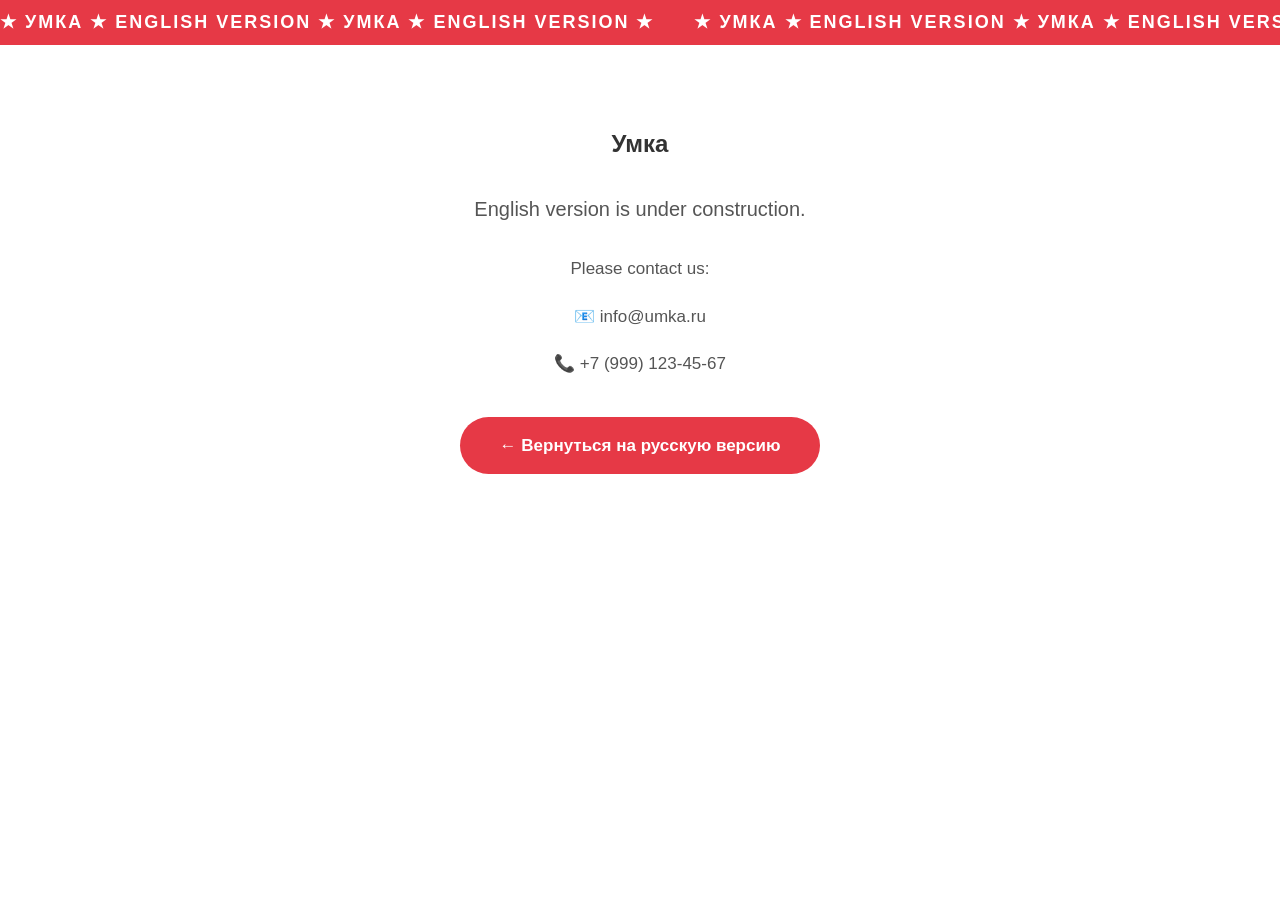
==== en.html @ 6ca30028 "Deploy" ====
<!DOCTYPE html>
<html lang="en">
<head>
<meta charset="UTF-8">
<meta name="viewport" content="width=device-width, initial-scale=1.0">
<title>Умка — English version</title>
<link rel="stylesheet" href="style.css">
</head>
<body>
<div class="ticker-wrap"><div class="ticker"><span class="ticker-item">★ Умка ★ ENGLISH VERSION ★ Умка ★ ENGLISH VERSION ★</span><span class="ticker-item">★ Умка ★ ENGLISH VERSION ★ Умка ★ ENGLISH VERSION ★</span></div></div>
<main class="main-content" style="margin-left: 0;">
<section class="section" style="max-width: 800px; margin: 0 auto; text-align: center;">
<h1>Умка</h1>
<p style="font-size: 20px; margin: 30px 0;">English version is under construction.</p>
<p>Please contact us:</p>
<p style="margin-top: 20px;">📧 info@umka.ru</p>
<p>📞 +7 (999) 123-45-67</p>
<p style="margin-top: 40px;"><a href="index.html" class="cta-button">← Вернуться на русскую версию</a></p>
</section>
</main>
</body>
</html>
---- style.css ----
* { margin: 0; padding: 0; box-sizing: border-box; }
body { font-family: 'Segoe UI', sans-serif; line-height: 1.6; color: #333; background: #fff; padding-top: 45px; }

/* Бегающая строка */
.ticker-wrap { position: fixed; top: 0; left: 0; width: 100%; height: 45px; background: #e63946; overflow: hidden; z-index: 999; display: flex; align-items: center; }
.ticker { display: flex; white-space: nowrap; animation: ticker-scroll 25s linear infinite; }
.ticker-item { display: inline-block; padding-right: 40px; color: #fff; font-weight: bold; font-size: 18px; letter-spacing: 2px; text-transform: uppercase; }
@keyframes ticker-scroll {
    0% { transform: translateX(0); }
    100% { transform: translateX(-50%); }
}

.sidebar { position: fixed; left: 0; top: 45px; width: 220px; height: calc(100vh - 45px); background: #1a1a1a; color: #fff; padding: 30px 20px; overflow-y: auto; z-index: 100; }

/* Бренд — выделен в фигуре */
.sidebar-brand-box {
    background: linear-gradient(135deg, #e63946, #c1121f);
    padding: 12px 8px;
    border-radius: 12px;
    text-align: center;
    margin-bottom: 15px;
    box-shadow: 0 4px 20px rgba(230, 57, 70, 0.5);
    animation: pulse-brand 3s ease-in-out infinite;
}
.sidebar-brand-name {
    color: #fff;
    font-size: 16px;
    font-weight: 900;
    letter-spacing: 0.5px;
    text-transform: uppercase;
    text-shadow: 2px 2px 4px rgba(0,0,0,0.3);
    word-break: break-word;
}
@keyframes pulse-brand {
    0%, 100% { box-shadow: 0 4px 20px rgba(230, 57, 70, 0.5); }
    50% { box-shadow: 0 4px 30px rgba(230, 57, 70, 0.9); }
}
.sidebar-slogan { color: #e63946; font-style: italic; font-size: 13px; text-align: center; margin-bottom: 30px; }

.sidebar-menu { list-style: none; }
.sidebar-menu li { margin-bottom: 12px; }
.sidebar-menu a { color: #ccc; text-decoration: none; font-size: 15px; display: block; padding: 6px 0; }
.sidebar-menu a:hover { color: #e63946; }

.lang-switch { margin-top: 30px; text-align: center; padding-top: 20px; border-top: 1px solid #333; }
.lang-current { color: #e63946; font-weight: bold; margin-right: 10px; }
.lang-btn { color: #888; text-decoration: none; padding: 4px 10px; border: 1px solid #444; border-radius: 5px; font-size: 13px; }
.lang-btn:hover { color: #e63946; border-color: #e63946; }

.main-content { margin-left: 220px; }
.hero { display: grid; grid-template-columns: 1fr 1fr; gap: 40px; padding: 80px 50px; background: linear-gradient(135deg, #1a1a1a 0%, #2d2d2d 100%); color: #fff; align-items: center; min-height: 70vh; }
.hero-content h1 { font-size: 48px; margin-bottom: 20px; }
.hero-content .subtitle { font-size: 22px; color: #e63946; margin-bottom: 15px; font-weight: 500; }
.hero-content .description { font-size: 17px; color: #ccc; margin-bottom: 30px; }
.hero-img-wrap { text-align: center; }
.hero-img { width: 100%; max-width: 500px; border: 5px solid #e63946; box-shadow: 0 0 40px rgba(230,57,70,0.4); border-radius: 15px; }
.cta-button { display: inline-block; background: #e63946; color: #fff; padding: 15px 40px; border-radius: 30px; text-decoration: none; font-weight: bold; transition: all 0.3s; }
.cta-button:hover { background: #c1121f; transform: scale(1.05); }
.section { padding: 80px 50px; max-width: 1100px; }
.section h2 { font-size: 36px; margin-bottom: 30px; color: #1a1a1a; }
.section p { font-size: 17px; color: #555; margin-bottom: 20px; }
.img-wrap { text-align: center; margin: 30px 0; }
.section-img { max-width: 600px; width: 100%; border-radius: 12px; box-shadow: 0 10px 30px rgba(0,0,0,0.1); }
.features { list-style: none; display: grid; grid-template-columns: repeat(auto-fit, minmax(250px, 1fr)); gap: 20px; margin-top: 30px; }
.features li { background: #f8f9fa; padding: 20px; border-radius: 10px; border-left: 4px solid #e63946; font-weight: 500; }
.items-grid { display: grid; grid-template-columns: repeat(auto-fit, minmax(280px, 1fr)); gap: 30px; margin-top: 30px; }
.item { background: #f8f9fa; padding: 30px; border-radius: 15px; }
.item h3 { color: #e63946; margin-bottom: 15px; font-size: 20px; }
.testimonial { border-left: 4px solid #e63946; font-style: italic; }
.testimonial strong { display: block; margin-top: 10px; color: #1a1a1a; font-style: normal; }
.process-grid { display: grid; grid-template-columns: repeat(auto-fit, minmax(200px, 1fr)); gap: 25px; margin-top: 30px; }
.process-step { background: #f8f9fa; padding: 25px; border-radius: 15px; text-align: center; }
.step-num { font-size: 36px; font-weight: bold; color: #e63946; margin-bottom: 15px; }
.pricing-grid { display: grid; grid-template-columns: repeat(auto-fit, minmax(250px, 1fr)); gap: 25px; margin-top: 30px; }
.price-card { background: #f8f9fa; padding: 35px 25px; border-radius: 15px; text-align: center; border: 2px solid transparent; }
.price-card:hover { border-color: #e63946; }
.price { font-size: 32px; font-weight: bold; color: #e63946; margin-bottom: 15px; }
.faq-list { margin-top: 30px; }
.faq-item { background: #f8f9fa; padding: 25px; border-radius: 12px; margin-bottom: 15px; border-left: 4px solid #e63946; }
.faq-item h3 { margin-bottom: 10px; font-size: 18px; }
.highlight { color: #e63946; font-weight: bold; text-decoration: underline; }
.achievements { background: #1a1a1a; color: #fff; max-width: 100%; }
.achievements h2 { color: #fff; text-align: center; }
.ach-grid { display: grid; grid-template-columns: repeat(auto-fit, minmax(180px, 1fr)); gap: 30px; margin-top: 40px; }
.ach-card { text-align: center; padding: 30px 20px; background: #2d2d2d; border-radius: 15px; }
.ach-num { font-size: 48px; font-weight: bold; color: #e63946; margin-bottom: 10px; }
.ach-label { color: #ccc; font-size: 15px; }
.partners { background: #f8f9fa; max-width: 100%; }
.partners-grid { display: grid; grid-template-columns: repeat(auto-fit, minmax(180px, 1fr)); gap: 25px; margin-top: 30px; }
.partner-logo { background: #fff; padding: 30px; border-radius: 12px; text-align: center; font-weight: bold; color: #555; box-shadow: 0 5px 15px rgba(0,0,0,0.05); }
.certificates { max-width: 1100px; }
.certs-grid { display: grid; grid-template-columns: repeat(auto-fit, minmax(280px, 1fr)); gap: 25px; margin-top: 30px; }
.cert-item { background: #f8f9fa; padding: 30px; border-radius: 15px; border-left: 4px solid #e63946; }
.cert-item h3 { color: #1a1a1a; margin-bottom: 10px; }
.contact { background: #1a1a1a; color: #fff; max-width: 100%; padding: 80px 50px; }
.contact h2 { color: #fff; text-align: center; }
.calendly-link { text-align: center; margin: 20px 0; }
#contact-form { max-width: 500px; margin: 30px auto 0; }
#contact-form input, #contact-form textarea { width: 100%; padding: 15px; margin-bottom: 15px; border: 1px solid #333; border-radius: 8px; background: #2d2d2d; color: #fff; font-size: 16px; }
#contact-form textarea { height: 120px; }
.checkbox-label { display: flex; align-items: center; gap: 10px; color: #ccc; font-size: 14px; margin-bottom: 15px; }
.checkbox-label a { color: #e63946; }
#contact-form button { background: #e63946; color: #fff; padding: 15px 40px; border: none; border-radius: 30px; cursor: pointer; font-size: 18px; font-weight: bold; width: 100%; }
#contact-form button:hover { background: #c1121f; }
.map-wrap { max-width: 800px; margin: 40px auto 20px; border-radius: 15px; overflow: hidden; }
.contact-info { text-align: center; color: #ccc; margin-top: 20px; }
.bottom-menu { background: #2d2d2d; padding: 40px 50px; }
.bottom-menu ul { display: flex; flex-wrap: wrap; gap: 20px; list-style: none; justify-content: center; }
.bottom-menu a { color: #ccc; text-decoration: none; }
.bottom-menu a:hover { color: #e63946; }
footer { background: #0d0d0d; color: #888; padding: 40px 50px; text-align: center; }
footer .contacts { margin-top: 15px; }
.privacy-link { margin-top: 15px; }
.privacy-link a { color: #e63946; }
@media (max-width: 900px) {
.sidebar { position: static; width: 100%; height: auto; top: 0; }
.sidebar-menu { display: flex; flex-wrap: wrap; gap: 15px; }
.main-content { margin-left: 0; }
.hero { grid-template-columns: 1fr; padding: 40px 20px; }
.hero-content h1 { font-size: 32px; }
.section { padding: 50px 20px; }
.ach-num { font-size: 36px; }
body { padding-top: 0; }
.ticker-wrap { position: relative; }
}
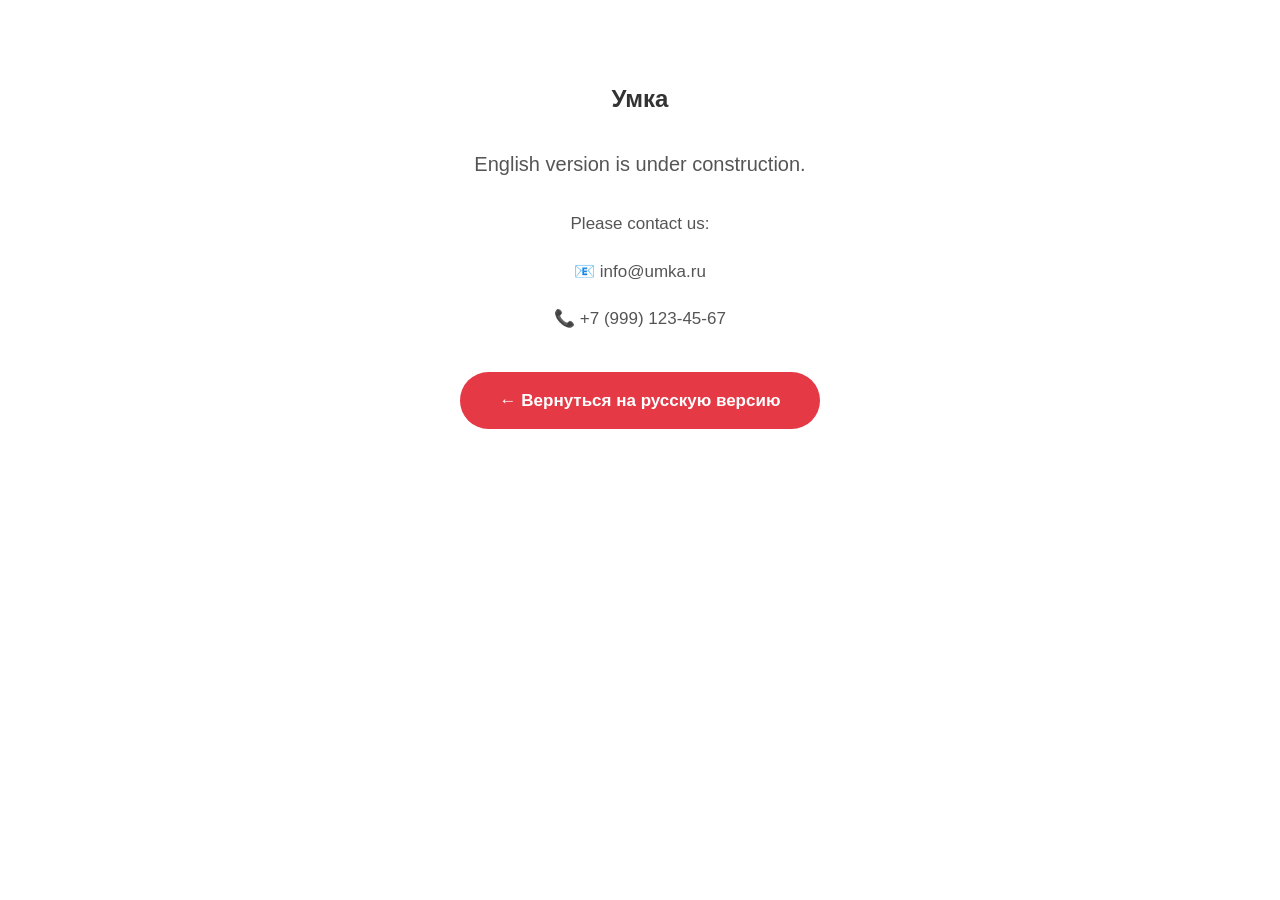
==== commit 17b132ba: "Обновление контента" ====
--- a/en.html
+++ b/en.html
@@ -7,7 +7,6 @@
 <link rel="stylesheet" href="style.css">
 </head>
 <body>
-<div class="ticker-wrap"><div class="ticker"><span class="ticker-item">★ Умка ★ ENGLISH VERSION ★ Умка ★ ENGLISH VERSION ★</span><span class="ticker-item">★ Умка ★ ENGLISH VERSION ★ Умка ★ ENGLISH VERSION ★</span></div></div>
 <main class="main-content" style="margin-left: 0;">
 <section class="section" style="max-width: 800px; margin: 0 auto; text-align: center;">
 <h1>Умка</h1>
--- a/style.css
+++ b/style.css
@@ -1,53 +1,14 @@
 
 * { margin: 0; padding: 0; box-sizing: border-box; }
-body { font-family: 'Segoe UI', sans-serif; line-height: 1.6; color: #333; background: #fff; padding-top: 45px; }
-
-/* Бегающая строка */
-.ticker-wrap { position: fixed; top: 0; left: 0; width: 100%; height: 45px; background: #e63946; overflow: hidden; z-index: 999; display: flex; align-items: center; }
-.ticker { display: flex; white-space: nowrap; animation: ticker-scroll 25s linear infinite; }
-.ticker-item { display: inline-block; padding-right: 40px; color: #fff; font-weight: bold; font-size: 18px; letter-spacing: 2px; text-transform: uppercase; }
-@keyframes ticker-scroll {
-    0% { transform: translateX(0); }
-    100% { transform: translateX(-50%); }
-}
-
-.sidebar { position: fixed; left: 0; top: 45px; width: 220px; height: calc(100vh - 45px); background: #1a1a1a; color: #fff; padding: 30px 20px; overflow-y: auto; z-index: 100; }
-
-/* Бренд — выделен в фигуре */
-.sidebar-brand-box {
-    background: linear-gradient(135deg, #e63946, #c1121f);
-    padding: 12px 8px;
-    border-radius: 12px;
-    text-align: center;
-    margin-bottom: 15px;
-    box-shadow: 0 4px 20px rgba(230, 57, 70, 0.5);
-    animation: pulse-brand 3s ease-in-out infinite;
-}
-.sidebar-brand-name {
-    color: #fff;
-    font-size: 16px;
-    font-weight: 900;
-    letter-spacing: 0.5px;
-    text-transform: uppercase;
-    text-shadow: 2px 2px 4px rgba(0,0,0,0.3);
-    word-break: break-word;
-}
-@keyframes pulse-brand {
-    0%, 100% { box-shadow: 0 4px 20px rgba(230, 57, 70, 0.5); }
-    50% { box-shadow: 0 4px 30px rgba(230, 57, 70, 0.9); }
-}
-.sidebar-slogan { color: #e63946; font-style: italic; font-size: 13px; text-align: center; margin-bottom: 30px; }
-
+body { font-family: 'Segoe UI', sans-serif; line-height: 1.6; color: #333; background: #fff; }
+.sidebar { position: fixed; left: 0; top: 0; width: 220px; height: 100vh; background: #1a1a1a; color: #fff; padding: 30px 20px; overflow-y: auto; z-index: 100; }
+.sidebar-logo { display: flex; align-items: center; gap: 10px; font-size: 18px; font-weight: bold; margin-bottom: 15px; word-break: break-word; }
+.sidebar-logo svg { height: 40px; width: auto; flex-shrink: 0; }
+.sidebar-slogan { color: #e63946; font-style: italic; font-size: 13px; margin-bottom: 30px; text-align: center; }
 .sidebar-menu { list-style: none; }
 .sidebar-menu li { margin-bottom: 12px; }
 .sidebar-menu a { color: #ccc; text-decoration: none; font-size: 15px; display: block; padding: 6px 0; }
 .sidebar-menu a:hover { color: #e63946; }
-
-.lang-switch { margin-top: 30px; text-align: center; padding-top: 20px; border-top: 1px solid #333; }
-.lang-current { color: #e63946; font-weight: bold; margin-right: 10px; }
-.lang-btn { color: #888; text-decoration: none; padding: 4px 10px; border: 1px solid #444; border-radius: 5px; font-size: 13px; }
-.lang-btn:hover { color: #e63946; border-color: #e63946; }
-
 .main-content { margin-left: 220px; }
 .hero { display: grid; grid-template-columns: 1fr 1fr; gap: 40px; padding: 80px 50px; background: linear-gradient(135deg, #1a1a1a 0%, #2d2d2d 100%); color: #fff; align-items: center; min-height: 70vh; }
 .hero-content h1 { font-size: 48px; margin-bottom: 20px; }
@@ -62,6 +23,17 @@
 .section p { font-size: 17px; color: #555; margin-bottom: 20px; }
 .img-wrap { text-align: center; margin: 30px 0; }
 .section-img { max-width: 600px; width: 100%; border-radius: 12px; box-shadow: 0 10px 30px rgba(0,0,0,0.1); }
+
+/* Секция «Об авторе» — фото слева, текст справа */
+.section.about-me { max-width: 1100px; }
+.about-me-content { display: grid; grid-template-columns: 280px 1fr; gap: 50px; align-items: start; }
+.about-me-photo { width: 100%; max-width: 280px; height: auto; border-radius: 15px; box-shadow: 0 10px 25px rgba(0,0,0,0.15); }
+.about-me-photo { width: 100%; border-radius: 15px; box-shadow: 0 15px 40px rgba(0,0,0,0.15); }
+.about-me-text h2 { text-align: left; }
+.about-me-text .features { display: block; margin-top: 20px; }
+.about-me-text .features li { background: #f8f9fa; padding: 12px 20px; border-radius: 8px; border-left: 4px solid #e63946; margin-bottom: 10px; font-weight: 500; }
+@media (max-width: 900px) { .about-me-content { grid-template-columns: 1fr; } }
+
 .features { list-style: none; display: grid; grid-template-columns: repeat(auto-fit, minmax(250px, 1fr)); gap: 20px; margin-top: 30px; }
 .features li { background: #f8f9fa; padding: 20px; border-radius: 10px; border-left: 4px solid #e63946; font-weight: 500; }
 .items-grid { display: grid; grid-template-columns: repeat(auto-fit, minmax(280px, 1fr)); gap: 30px; margin-top: 30px; }
@@ -114,14 +86,11 @@
 .privacy-link { margin-top: 15px; }
 .privacy-link a { color: #e63946; }
 @media (max-width: 900px) {
-.sidebar { position: static; width: 100%; height: auto; top: 0; }
+.sidebar { position: static; width: 100%; height: auto; }
 .sidebar-menu { display: flex; flex-wrap: wrap; gap: 15px; }
 .main-content { margin-left: 0; }
 .hero { grid-template-columns: 1fr; padding: 40px 20px; }
 .hero-content h1 { font-size: 32px; }
 .section { padding: 50px 20px; }
-.ach-num { font-size: 36px; }
-body { padding-top: 0; }
-.ticker-wrap { position: relative; }
 }
     
